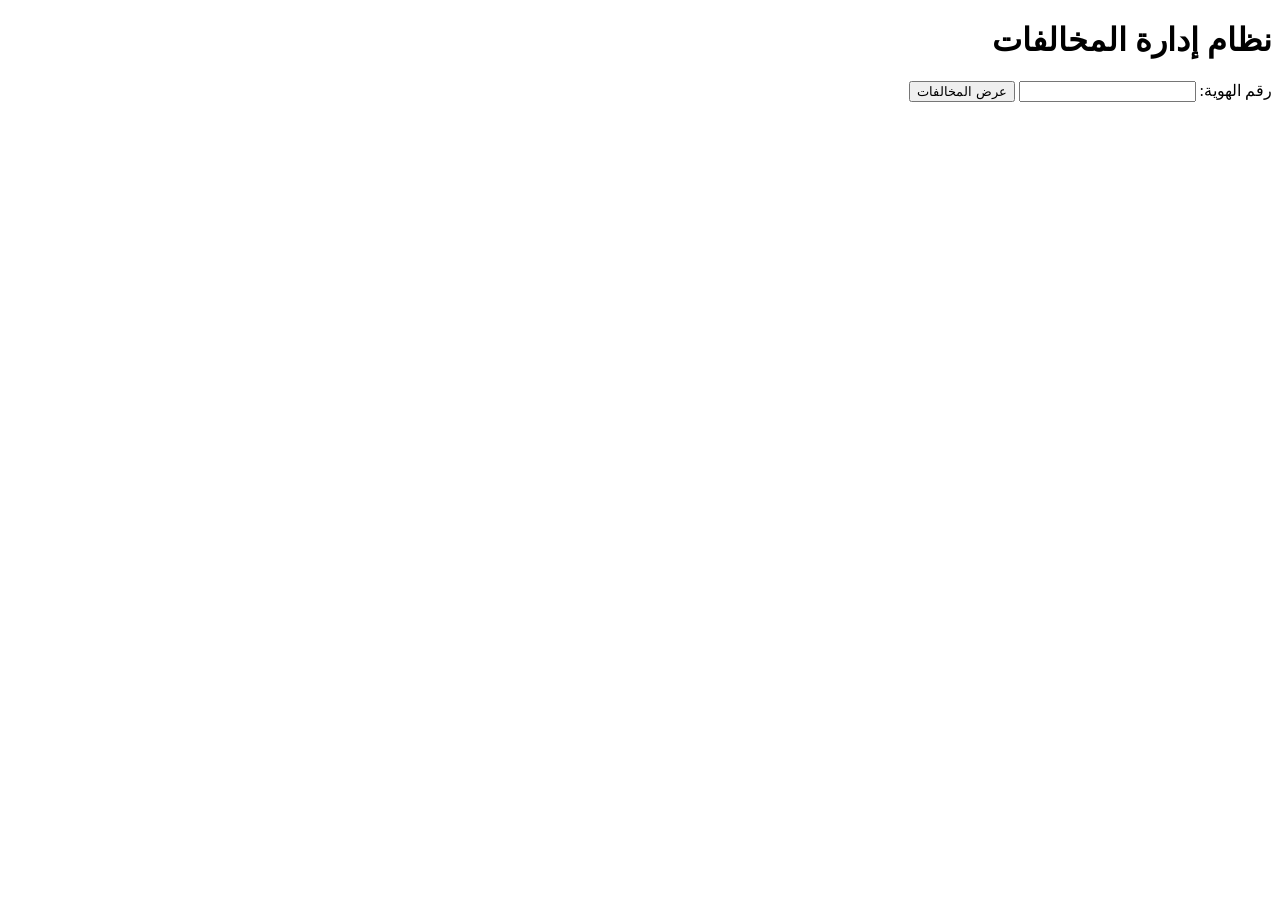
==== index.html @ b44b76f7 "Create index.html" ====
<!DOCTYPE html>
<html lang="ar" dir="rtl">
<head>
  <meta charset="UTF-8" />
  <meta name="viewport" content="width=device-width, initial-scale=1.0" />
  <title>إدارة المخالفات - المستخدم</title>
  <link rel="stylesheet" href="css/style.css" />
</head>
<body>
  <div class="container">
    <h1>نظام إدارة المخالفات</h1>
    <form id="checkForm">
      <label for="idNumber">رقم الهوية:</label>
      <input type="text" id="idNumber" required />
      <button type="submit">عرض المخالفات</button>
    </form>

    <div id="violations"></div>
  </div>

  <script src="js/script.js"></script>
</body>
</html>
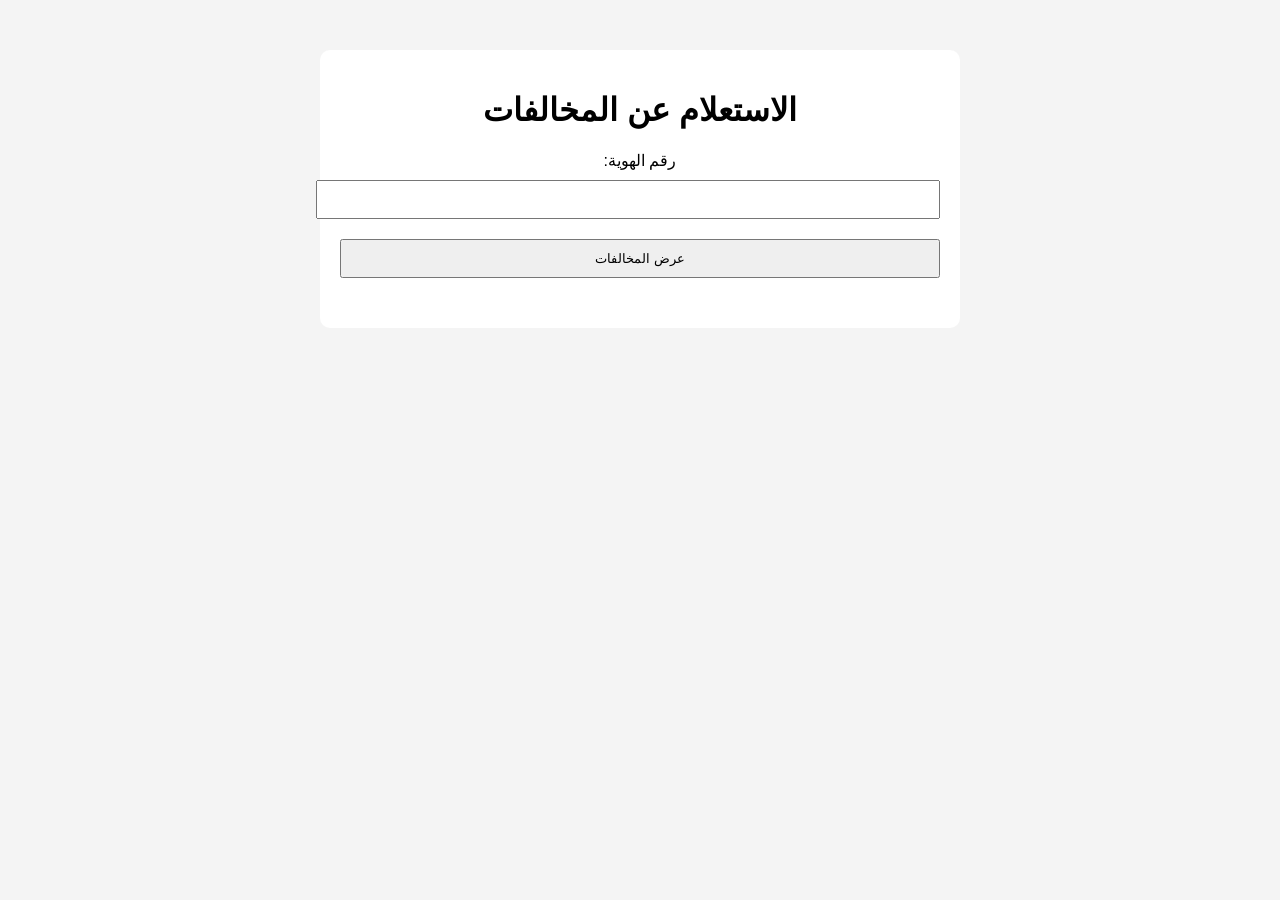
==== commit f6c2c3d5: "Update index.html" ====
--- a/index.html
+++ b/index.html
@@ -2,22 +2,60 @@
 <html lang="ar" dir="rtl">
 <head>
   <meta charset="UTF-8" />
-  <meta name="viewport" content="width=device-width, initial-scale=1.0" />
-  <title>إدارة المخالفات - المستخدم</title>
+  <title>استعلام عن المخالفات</title>
   <link rel="stylesheet" href="css/style.css" />
 </head>
 <body>
   <div class="container">
-    <h1>نظام إدارة المخالفات</h1>
-    <form id="checkForm">
-      <label for="idNumber">رقم الهوية:</label>
-      <input type="text" id="idNumber" required />
+    <h1>الاستعلام عن المخالفات</h1>
+
+    <!-- إدخال رقم الهوية -->
+    <form id="searchForm">
+      <label>رقم الهوية:</label>
+      <input type="text" id="identityInput" required />
       <button type="submit">عرض المخالفات</button>
     </form>
 
-    <div id="violations"></div>
+    <!-- النتائج -->
+    <div id="result" style="margin-top: 20px;"></div>
   </div>
 
-  <script src="js/script.js"></script>
+  <script>
+    function getUsers() {
+      return JSON.parse(localStorage.getItem("users")) || [];
+    }
+
+    document.getElementById("searchForm").addEventListener("submit", function(e) {
+      e.preventDefault();
+      const id = document.getElementById("identityInput").value;
+      const users = getUsers();
+      const user = users.find(u => u.id === id);
+
+      const resultDiv = document.getElementById("result");
+
+      if (!user) {
+        resultDiv.innerHTML = "<p style='color:red;'>لم يتم العثور على مستخدم بهذا الرقم.</p>";
+        return;
+      }
+
+      let html = `<h2>الاسم: ${user.name}</h2>`;
+      if (user.violations.length === 0) {
+        html += "<p>لا توجد مخالفات.</p>";
+      } else {
+        html += "<ul>";
+        user.violations.forEach((v, i) => {
+          html += `<li>
+            <strong>السبب:</strong> ${v.reason} | 
+            <strong>المبلغ:</strong> ${v.amount} ريال | 
+            <strong>الحالة:</strong> ${v.status} | 
+            <strong>التاريخ:</strong> ${v.date}
+          </li>`;
+        });
+        html += "</ul>";
+      }
+
+      resultDiv.innerHTML = html;
+    });
+  </script>
 </body>
 </html>
--- a/css/style.css
+++ b/css/style.css
@@ -0,0 +1,25 @@
+body {
+  font-family: 'Tahoma', sans-serif;
+  background-color: #f4f4f4;
+  text-align: center;
+  direction: rtl;
+}
+
+.container {
+  max-width: 600px;
+  margin: 50px auto;
+  background-color: white;
+  padding: 20px;
+  border-radius: 10px;
+}
+
+input, button {
+  padding: 10px;
+  margin: 10px 0;
+  width: 100%;
+}
+
+#violations {
+  margin-top: 20px;
+  text-align: right;
+}
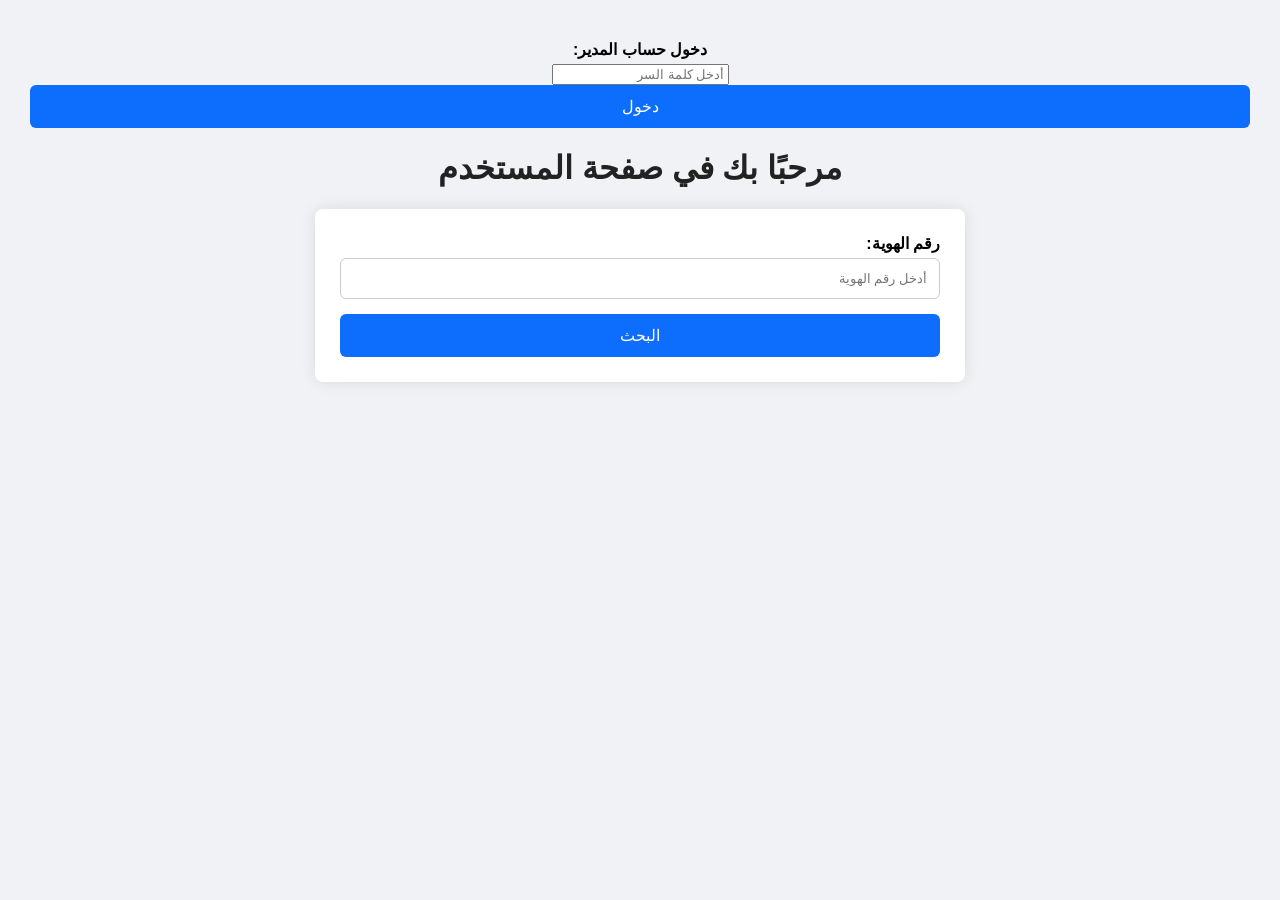
==== commit 03648919: "Update index.html" ====
--- a/index.html
+++ b/index.html
@@ -1,61 +1,32 @@
 <!DOCTYPE html>
-<html lang="ar" dir="rtl">
+<html lang="ar">
 <head>
-  <meta charset="UTF-8" />
-  <title>استعلام عن المخالفات</title>
-  <link rel="stylesheet" href="css/style.css" />
+  <meta charset="UTF-8">
+  <meta name="viewport" content="width=device-width, initial-scale=1.0">
+  <title>صفحة المستخدم</title>
+  <link rel="stylesheet" href="css/style.css">
 </head>
 <body>
-  <div class="container">
-    <h1>الاستعلام عن المخالفات</h1>
 
-    <!-- إدخال رقم الهوية -->
-    <form id="searchForm">
-      <label>رقم الهوية:</label>
-      <input type="text" id="identityInput" required />
-      <button type="submit">عرض المخالفات</button>
-    </form>
-
-    <!-- النتائج -->
-    <div id="result" style="margin-top: 20px;"></div>
+  <!-- نموذج دخول حساب المدير -->
+  <div id="loginContainer" style="text-align: center; margin-top: 10px;">
+    <label for="adminPassword">دخول حساب المدير:</label>
+    <input type="password" id="adminPassword" placeholder="أدخل كلمة السر" />
+    <button onclick="checkPassword()">دخول</button>
   </div>
 
-  <script>
-    function getUsers() {
-      return JSON.parse(localStorage.getItem("users")) || [];
-    }
+  <h1>مرحبًا بك في صفحة المستخدم</h1>
 
-    document.getElementById("searchForm").addEventListener("submit", function(e) {
-      e.preventDefault();
-      const id = document.getElementById("identityInput").value;
-      const users = getUsers();
-      const user = users.find(u => u.id === id);
+  <form id="searchForm">
+    <label for="identityInput">رقم الهوية:</label>
+    <input type="text" id="identityInput" required placeholder="أدخل رقم الهوية" />
+    <button type="submit">البحث</button>
+  </form>
 
-      const resultDiv = document.getElementById("result");
+  <div id="result"></div>
 
-      if (!user) {
-        resultDiv.innerHTML = "<p style='color:red;'>لم يتم العثور على مستخدم بهذا الرقم.</p>";
-        return;
-      }
+  <button id="downloadBtn" style="display: none;">تحميل كشف المخالفات</button>
 
-      let html = `<h2>الاسم: ${user.name}</h2>`;
-      if (user.violations.length === 0) {
-        html += "<p>لا توجد مخالفات.</p>";
-      } else {
-        html += "<ul>";
-        user.violations.forEach((v, i) => {
-          html += `<li>
-            <strong>السبب:</strong> ${v.reason} | 
-            <strong>المبلغ:</strong> ${v.amount} ريال | 
-            <strong>الحالة:</strong> ${v.status} | 
-            <strong>التاريخ:</strong> ${v.date}
-          </li>`;
-        });
-        html += "</ul>";
-      }
-
-      resultDiv.innerHTML = html;
-    });
-  </script>
+  <script src="js/script.js"></script>
 </body>
 </html>
--- a/css/style.css
+++ b/css/style.css
@@ -1,25 +1,70 @@
+/* css/style.css */
 body {
-  font-family: 'Tahoma', sans-serif;
-  background-color: #f4f4f4;
-  text-align: center;
+  font-family: 'Segoe UI', Tahoma, Geneva, Verdana, sans-serif;
+  background: #f0f2f5;
+  margin: 0;
+  padding: 30px;
   direction: rtl;
 }
 
-.container {
+.container, form {
   max-width: 600px;
-  margin: 50px auto;
-  background-color: white;
-  padding: 20px;
-  border-radius: 10px;
+  margin: auto;
+  background: #fff;
+  padding: 25px;
+  border-radius: 8px;
+  box-shadow: 0 0 15px rgba(0, 0, 0, 0.1);
 }
 
-input, button {
-  padding: 10px;
-  margin: 10px 0;
+h1, h2 {
+  text-align: center;
+  color: #222;
+}
+
+label {
+  font-weight: bold;
+  margin-bottom: 5px;
+  display: block;
+}
+
+input[type="text"], input[type="number"], select {
+  width: 100%;
+  padding: 12px;
+  margin-bottom: 15px;
+  border: 1px solid #ccc;
+  border-radius: 6px;
+  box-sizing: border-box;
+}
+
+button {
+  background-color: #0d6efd;
+  color: white;
+  padding: 12px;
+  border: none;
+  border-radius: 6px;
+  font-size: 16px;
+  cursor: pointer;
+  transition: 0.3s ease;
   width: 100%;
 }
 
-#violations {
+button:hover {
+  background-color: #0a58ca;
+}
+
+ul {
+  list-style: none;
+  padding: 0;
+}
+
+li {
+  background-color: #e9f5ff;
+  padding: 15px;
+  margin-bottom: 10px;
+  border-radius: 6px;
+  border: 1px solid #b3d7ff;
+}
+
+#downloadBtn {
   margin-top: 20px;
-  text-align: right;
 }
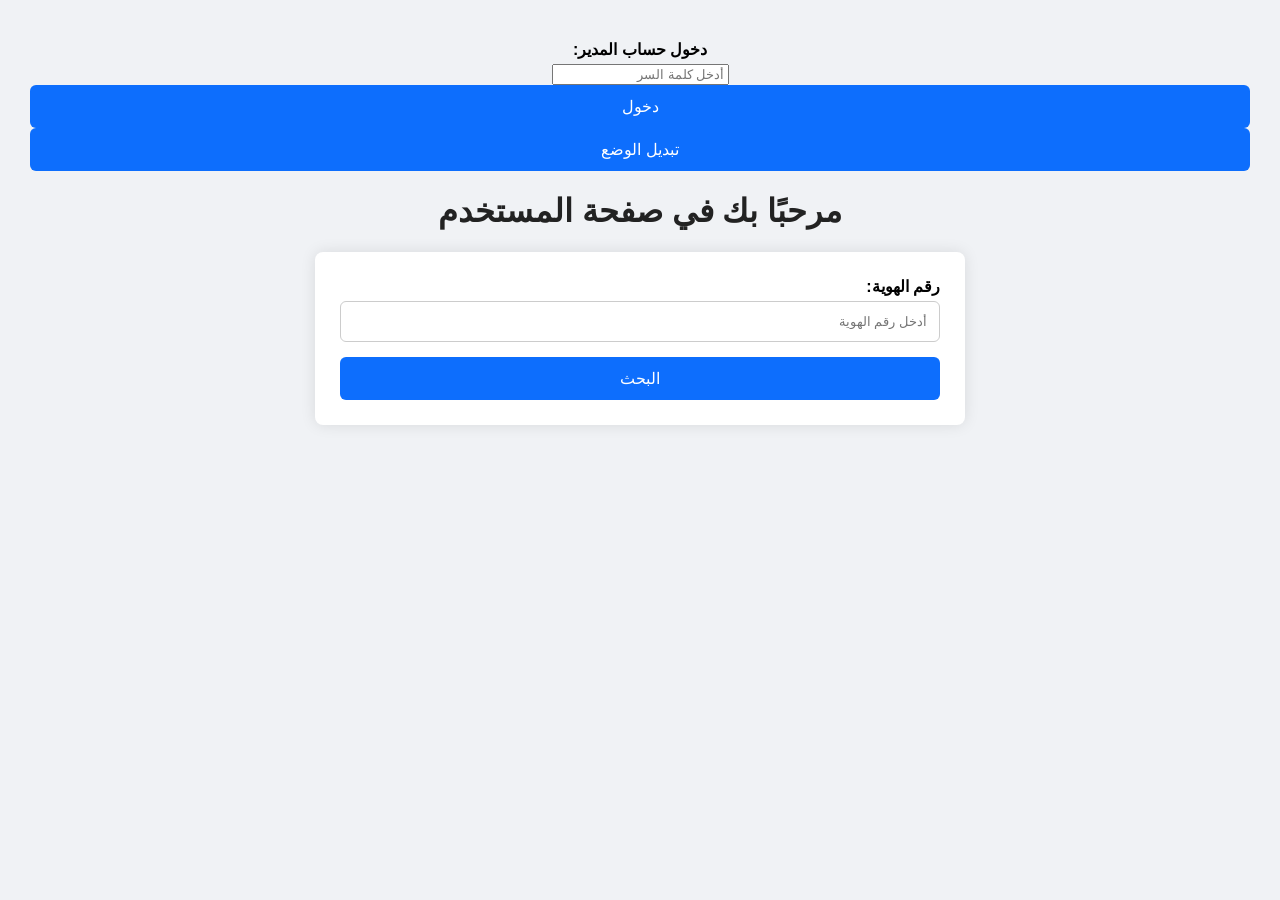
==== commit b38e985f: "Update index.html" ====
--- a/index.html
+++ b/index.html
@@ -15,6 +15,9 @@
     <button onclick="checkPassword()">دخول</button>
   </div>
 
+  <!-- زر لتبديل الوضع الليلي والصباحي -->
+  <button id="toggleModeBtn" onclick="toggleMode()">تبديل الوضع</button>
+
   <h1>مرحبًا بك في صفحة المستخدم</h1>
 
   <form id="searchForm">
